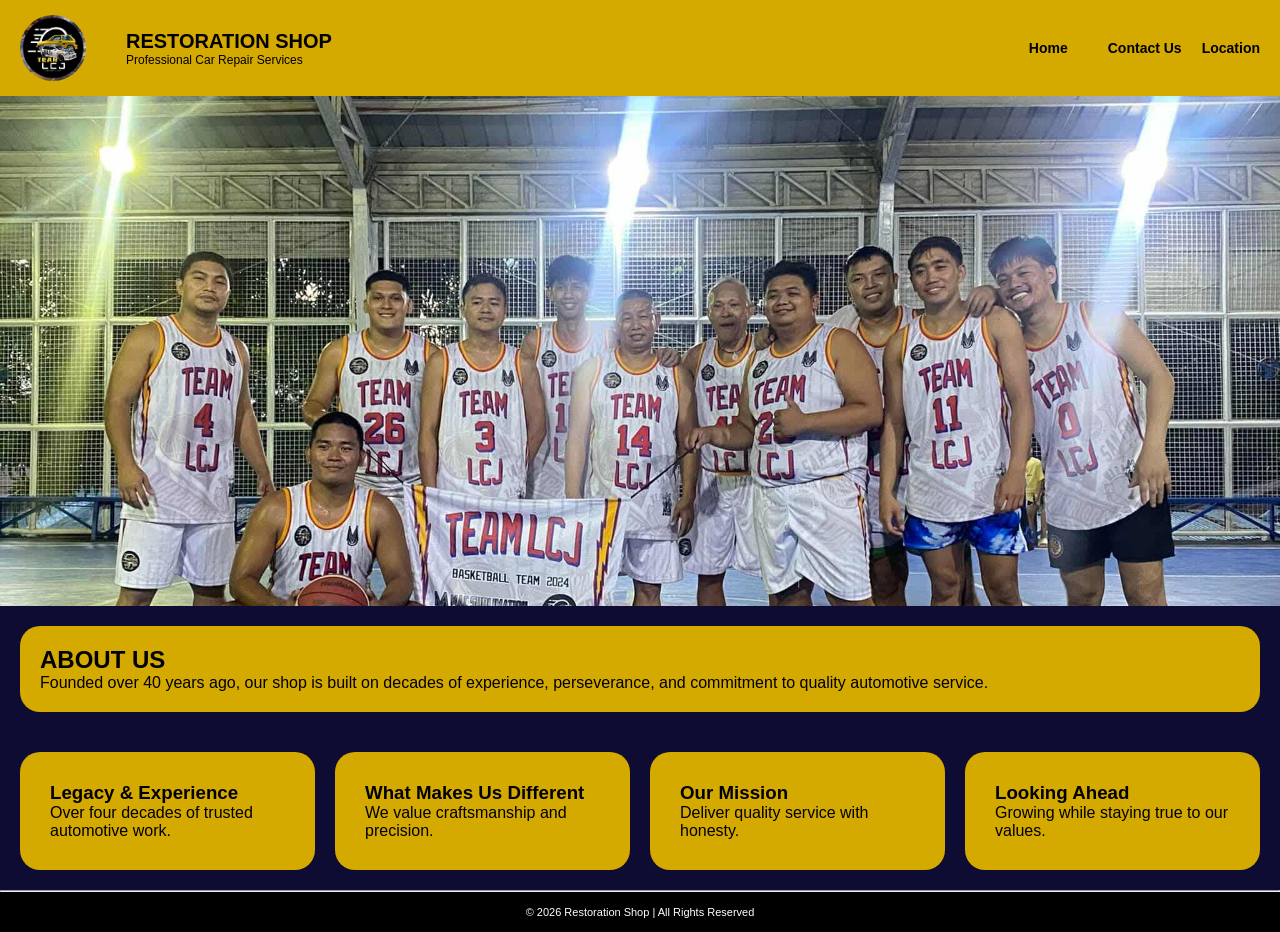
==== about.html @ 7f944c44 "Add files via upload" ====
<!DOCTYPE html>
<head>
<title>About - Restoration Shop</title>
<link rel="stylesheet" href="style.css">
<meta name="viewport" content="width=device-width, initial-scale=1.0">
</nav>
</head>

  <!-- Header (same) -->
  <div class="header">
    <div class="logo">
      <img src="images/Logo.jpg" alt="Logo">
    </div>
    <div class="title">
    </div>
    <div class="title">
      <h1>RESTORATION SHOP</h1>
      <p>Professional Car Repair Services</p>
    </div>
    <ul class="nav-links">
        <strong><li><a href="index.html">Home</strong></a></li>
        <strong><li><a href="contact.html">Contact Us</strong></a></li>
        <strong><li><a href="https://maps.app.goo.gl/h3Euf9Ttp3gidxz6A" target="_blank">Location</a></li></strong>
      </ul>
  </div>

  <div class="about-hero"></div>

  <section class="about-section">
    <h2>ABOUT US</h2>
    <p>
      Founded over 40 years ago, our shop is built on decades of experience,
      perseverance, and commitment to quality automotive service.
    </p>
  </section>

  <div class="about-grid">

    <div class="card">
      <h3>Legacy & Experience</h3>
      <p>Over four decades of trusted automotive work.</p>
    </div>

    <div class="card">
      <h3>What Makes Us Different</h3>
      <p>We value craftsmanship and precision.</p>
    </div>

    <div class="card">
      <h3>Our Mission</h3>
      <p>Deliver quality service with honesty.</p>
    </div>

    <div class="card">
      <h3>Looking Ahead</h3>
      <p>Growing while staying true to our values.</p>
    </div>

  </div>

</div>
  </section>

   <hr>


    <footer class="footer">
      <p>© 2026 Restoration Shop | All Rights Reserved</p>
    </footer>

</div>

</body>
</html>
---- style.css ----
* {
  margin: 0;
  padding: 0;
  box-sizing: border-box;
  font-family: Arial, sans-serif;
}

body {
  background: #0E0C32;
  margin: 0; 
  min-height: 100vh;
  display: flex;
  flex-direction: column;
}

.container {
  width: 100%;
  max-width: 2000px;
  margin: 0 auto;
  display: flex;
  flex-direction: column;
  flex: 1; 
}

.content {
  height: auto;
  min-height: 600px;
  padding: 20px;
}

.header {
  position: sticky;
  top: 0;
  z-index: 1000;
  display: flex;
  align-items: center;
  gap: 20px;
  padding: 15px 20px;
  background: #d4a900;
}

.nav-links {
  list-style: none;
  display: flex;
  gap: 20px;
  margin-left: auto;
}

.nav-links a {
  text-align: right;
  text-decoration: none;
  color: black;
  font-size: 14px;
  transition: 0.2s;
}

.nav-links a:hover {
  color: white;
  transform: scale(2);
}

.logo {
  width: 66px;
  height: 66px;
}

.logo img {
  width: 100%;
  height: 100%;
  object-fit: cover;
  border-radius: 50%;
}

.title h1 {
  font-size: 20px;
  font-weight: bold;
}

.title p {
  font-size: 12px;
  color: black;
}

.banner {
  width: 100%;
  height: 500px;
  background: url('images/Cars.jpg') center/cover no-repeat;
}

.buttons {
  display: flex;
  gap: 15px;
  padding: 15px 20px;
  flex-wrap: wrap;
}

.btn {
  padding: 10px 20px;
  border-radius: 20px;
  border: none;
  font-weight: bold;
  cursor: pointer;
  transition: transform 0.2s ease, box-shadow 0.2s ease;
}

.btn:hover {
  transform: scale(2);
  box-shadow: 0 5px 15px rgba(0,0,0,0.2);
}

.btn.primary {
  background: #d4a900;
  color: black;
}

.btn.primary:hover {
  background: #b89600;
}

.btn.secondary {
  background: #ddd;
  color: black;
}

.btn.secondary:hover {
  background: #c5c5c5;
}

.footer {
  background: black;
  color: white;
  text-align: center;
  padding: 14px;
  font-size: 11px;
  width: 100%;
  margin-top: auto; /* Ensures it stays at the bottom of the container */
}

/*about*/
.about-hero {
  height: 510px;
  background: url('images/about.jpg') center/cover no-repeat;
}

.about-section {
  background: #d4a900;
  padding: 20px;
  border-radius: 20px;
  margin: 20px;
}

.about-grid {
  display: grid;
  grid-template-columns: repeat(auto-fit, minmax(250px, 1fr)); 
  gap: 20px;
  padding: 20px;
}

.card {
  background: #d4a900;
  padding: 30px;
  border-radius: 20px;
}

@media (max-width: 768px) {
  body {
    padding: 10px;
  }

  .header {
    flex-direction: column;
    text-align: center;
  }

  .nav-links {
    margin-left: 0;
    justify-content: center;
    flex-wrap: wrap;
    width: 100%;
    margin-top: 10px;
  }

  .banner {
    height: 300px;
  }

  .about-hero {
    height: 200px;
  }

  .buttons {
    justify-content: center;
  }
}

@media (max-width: 480px) {
  .nav-links {
    flex-direction: column;
    gap: 15px;
  }

  .btn:hover, 
  .nav-links a:hover {
    transform: scale(1.1); 
  }
}

/* --- Contact Page --- */

.contact-hero {
  background: whitesmoke; 
  color: black;
  text-align: center;
  padding: 80px 20px 120px 20px; 
}

.contact-hero h2 {
  font-size: 36px;
  margin-bottom: 10px;
}

.contact-grid {
  display: grid;
  grid-template-columns: repeat(auto-fit, minmax(280px, 1fr));
  gap: 25px;
  max-width: 1100px;
  margin: -60px auto 60px auto; /* Negative margin creates the overlap */
  padding: 0 20px;
}

.contact-card {
  background: #d4a900;
  padding: 40px 30px;
  border-radius: 12px;
  box-shadow: 0 10px 30px rgba(0,0,0,0.2);
  display: flex;
  flex-direction: column;
  transition: transform 0.3s ease;
}

.contact-card:hover {
  transform: translateY(-5px);
}

.contact-card h3 {
  color: black;
  margin: 15px 0 10px 0;
  font-size: 22px;
}

.contact-card p {
  color: black;
  font-size: 15px;
  line-height: 1.6;
  margin: 20px;
}

.card-link {
  color: black;
  text-decoration: none;
  font-weight: bold;
  font-size: 14px;
}

.card-link:hover {
  text-decoration: underline;
}

.card-icon {
  font-size: 28px;
}
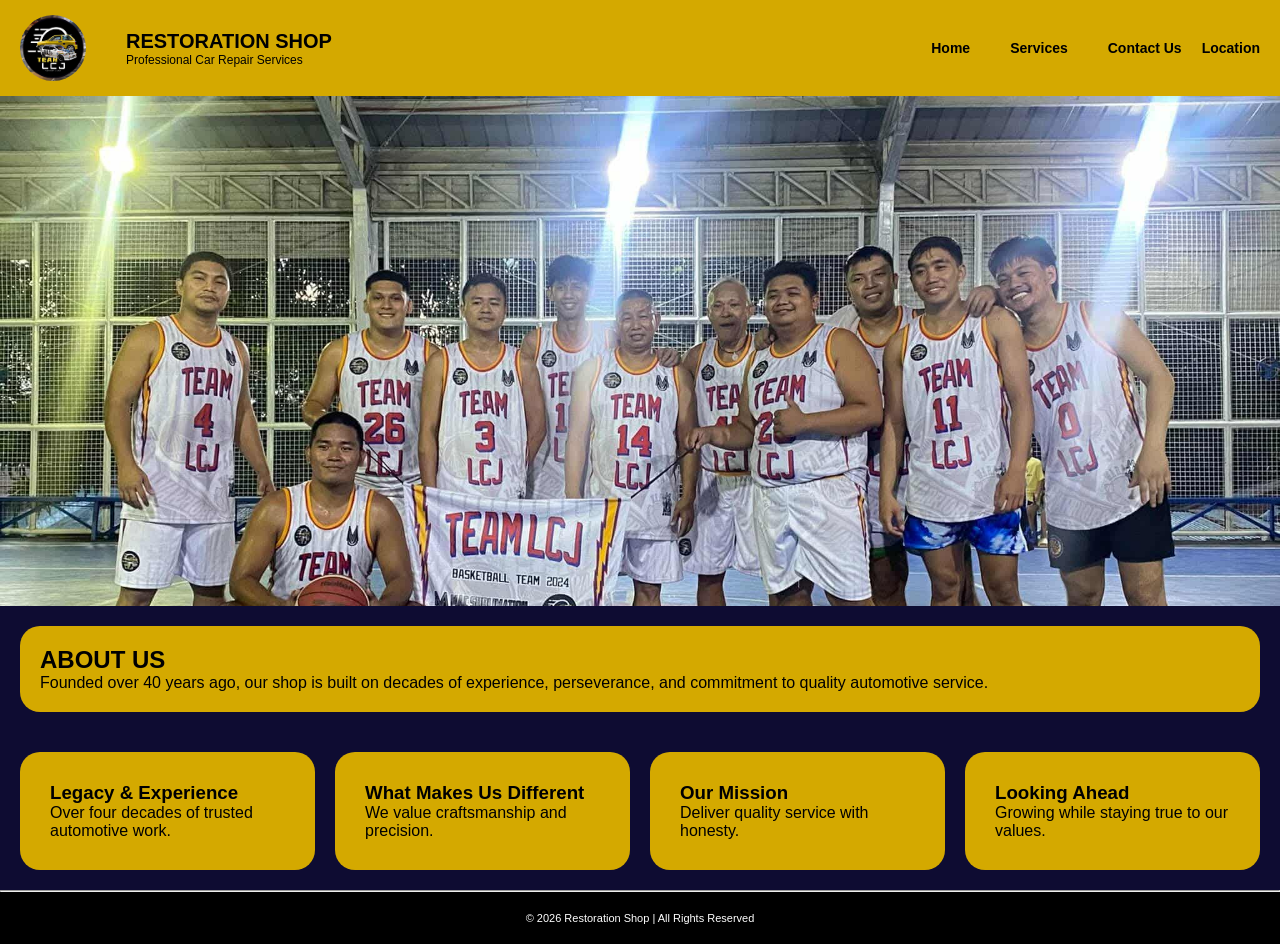
==== commit 29d31281: "Add files via upload" ====
--- a/about.html
+++ b/about.html
@@ -4,9 +4,11 @@
 <link rel="stylesheet" href="style.css">
 <meta name="viewport" content="width=device-width, initial-scale=1.0">
 </nav>
+
 </head>
+<body>
+  
 
-  <!-- Header (same) -->
   <div class="header">
     <div class="logo">
       <img src="images/Logo.jpg" alt="Logo">
@@ -19,6 +21,7 @@
     </div>
     <ul class="nav-links">
         <strong><li><a href="index.html">Home</strong></a></li>
+        <strong><li><a href="index.html">Services</strong></a></li>
         <strong><li><a href="contact.html">Contact Us</strong></a></li>
         <strong><li><a href="https://maps.app.goo.gl/h3Euf9Ttp3gidxz6A" target="_blank">Location</a></li></strong>
       </ul>
--- a/style.css
+++ b/style.css
@@ -7,19 +7,21 @@
 
 body {
   background: #0E0C32;
-  margin: 0; 
-  min-height: 100vh;
+  margin: 0;
+  padding: 0;
+  min-height: 100vh; /* This forces the body to be at least the height of the screen */
   display: flex;
   flex-direction: column;
 }
 
+/* --- MAIN LAYOUT CONTAINER AH --- */
 .container {
   width: 100%;
   max-width: 2000px;
   margin: 0 auto;
   display: flex;
   flex-direction: column;
-  flex: 1; 
+  flex: 1; /* This acts like a spring, pushing the footer to the bottom */
 }
 
 .content {
@@ -28,6 +30,7 @@
   padding: 20px;
 }
 
+/* --- HEADER AT NAVIGATION --- */
 .header {
   position: sticky;
   top: 0;
@@ -59,6 +62,7 @@
   transform: scale(2);
 }
 
+/* --- LOGO & TITLE AH --- */
 .logo {
   width: 66px;
   height: 66px;
@@ -81,12 +85,14 @@
   color: black;
 }
 
+/* --- HOME PAGE HERO AND BANNER YES --- */
 .banner {
   width: 100%;
   height: 500px;
   background: url('images/Cars.jpg') center/cover no-repeat;
 }
 
+/* --- BUTTON STYLES WOWOW --- */
 .buttons {
   display: flex;
   gap: 15px;
@@ -126,17 +132,19 @@
   background: #c5c5c5;
 }
 
+/* --- ONLY FOOTS SECTION --- */
 .footer {
   background: black;
   color: white;
   text-align: center;
-  padding: 14px;
+  padding: 20px;
   font-size: 11px;
   width: 100%;
-  margin-top: auto; /* Ensures it stays at the bottom of the container */
-}
-
-/*about*/
+  /* Removed margin-bottom or negative margins */
+  margin-top: auto; 
+}
+
+/* --- ABOUT PAGE --- */
 .about-hero {
   height: 510px;
   background: url('images/about.jpg') center/cover no-repeat;
@@ -162,51 +170,7 @@
   border-radius: 20px;
 }
 
-@media (max-width: 768px) {
-  body {
-    padding: 10px;
-  }
-
-  .header {
-    flex-direction: column;
-    text-align: center;
-  }
-
-  .nav-links {
-    margin-left: 0;
-    justify-content: center;
-    flex-wrap: wrap;
-    width: 100%;
-    margin-top: 10px;
-  }
-
-  .banner {
-    height: 300px;
-  }
-
-  .about-hero {
-    height: 200px;
-  }
-
-  .buttons {
-    justify-content: center;
-  }
-}
-
-@media (max-width: 480px) {
-  .nav-links {
-    flex-direction: column;
-    gap: 15px;
-  }
-
-  .btn:hover, 
-  .nav-links a:hover {
-    transform: scale(1.1); 
-  }
-}
-
-/* --- Contact Page --- */
-
+/* --- CONTACT PAGE --- */
 .contact-hero {
   background: whitesmoke; 
   color: black;
@@ -224,7 +188,7 @@
   grid-template-columns: repeat(auto-fit, minmax(280px, 1fr));
   gap: 25px;
   max-width: 1100px;
-  margin: -60px auto 60px auto; /* Negative margin creates the overlap */
+  margin: -60px auto 60px auto; /* Creates the overlap effect */
   padding: 0 20px;
 }
 
@@ -268,4 +232,65 @@
 
 .card-icon {
   font-size: 28px;
+}
+
+/* --- RESPONSIVESs --- */
+@media (max-width: 768px) {
+  body {
+    padding: 10px;
+  }
+
+  .header {
+    flex-direction: column; 
+    padding: 10px;
+    height: auto;
+  }
+  .contact-grid {
+    grid-template-columns: 1fr; /* Forces exactly 1 column on phones */
+    margin-top: -30px; /* Adjusts the overlap for smaller screens */
+  }
+  .contact-card {
+    padding: 20px; /* Reduces padding so the text doesn't get squeezed */
+  }
+  .nav-links {
+    margin-left: 0;
+    margin-top: 10px;
+    display: flex; 
+    flex-direction: row; /* THIS makes it horizontal */
+    justify-content: center;
+    gap: 10px; /* Reduced gap to save space */
+    width: 100%;
+  }
+  .nav-links a {
+    font-size: 12px; /* Smaller font so they stay on one line */
+    padding: 5px 8px;
+    min-width: auto; /* Allow them to shrink as much as needed */
+  }
+  .logo {
+    width: 50px; /* Smaller logo for mobile */
+    height: 50px;
+  }
+
+  .banner {
+    height: 300px;
+  }
+
+  .about-hero {
+    height: 200px;
+  }
+
+  .buttons {
+    justify-content: center;
+  }
+}
+
+/* --- MOBILE SPECIFIC (Smaller PHONES) --- */
+@media (max-width: 380px) {
+  .nav-links {
+    gap: 5px; /* Even tighter spacing for tiny screens */
+  }
+  
+  .nav-links a {
+    font-size: 11px;
+  }
 }
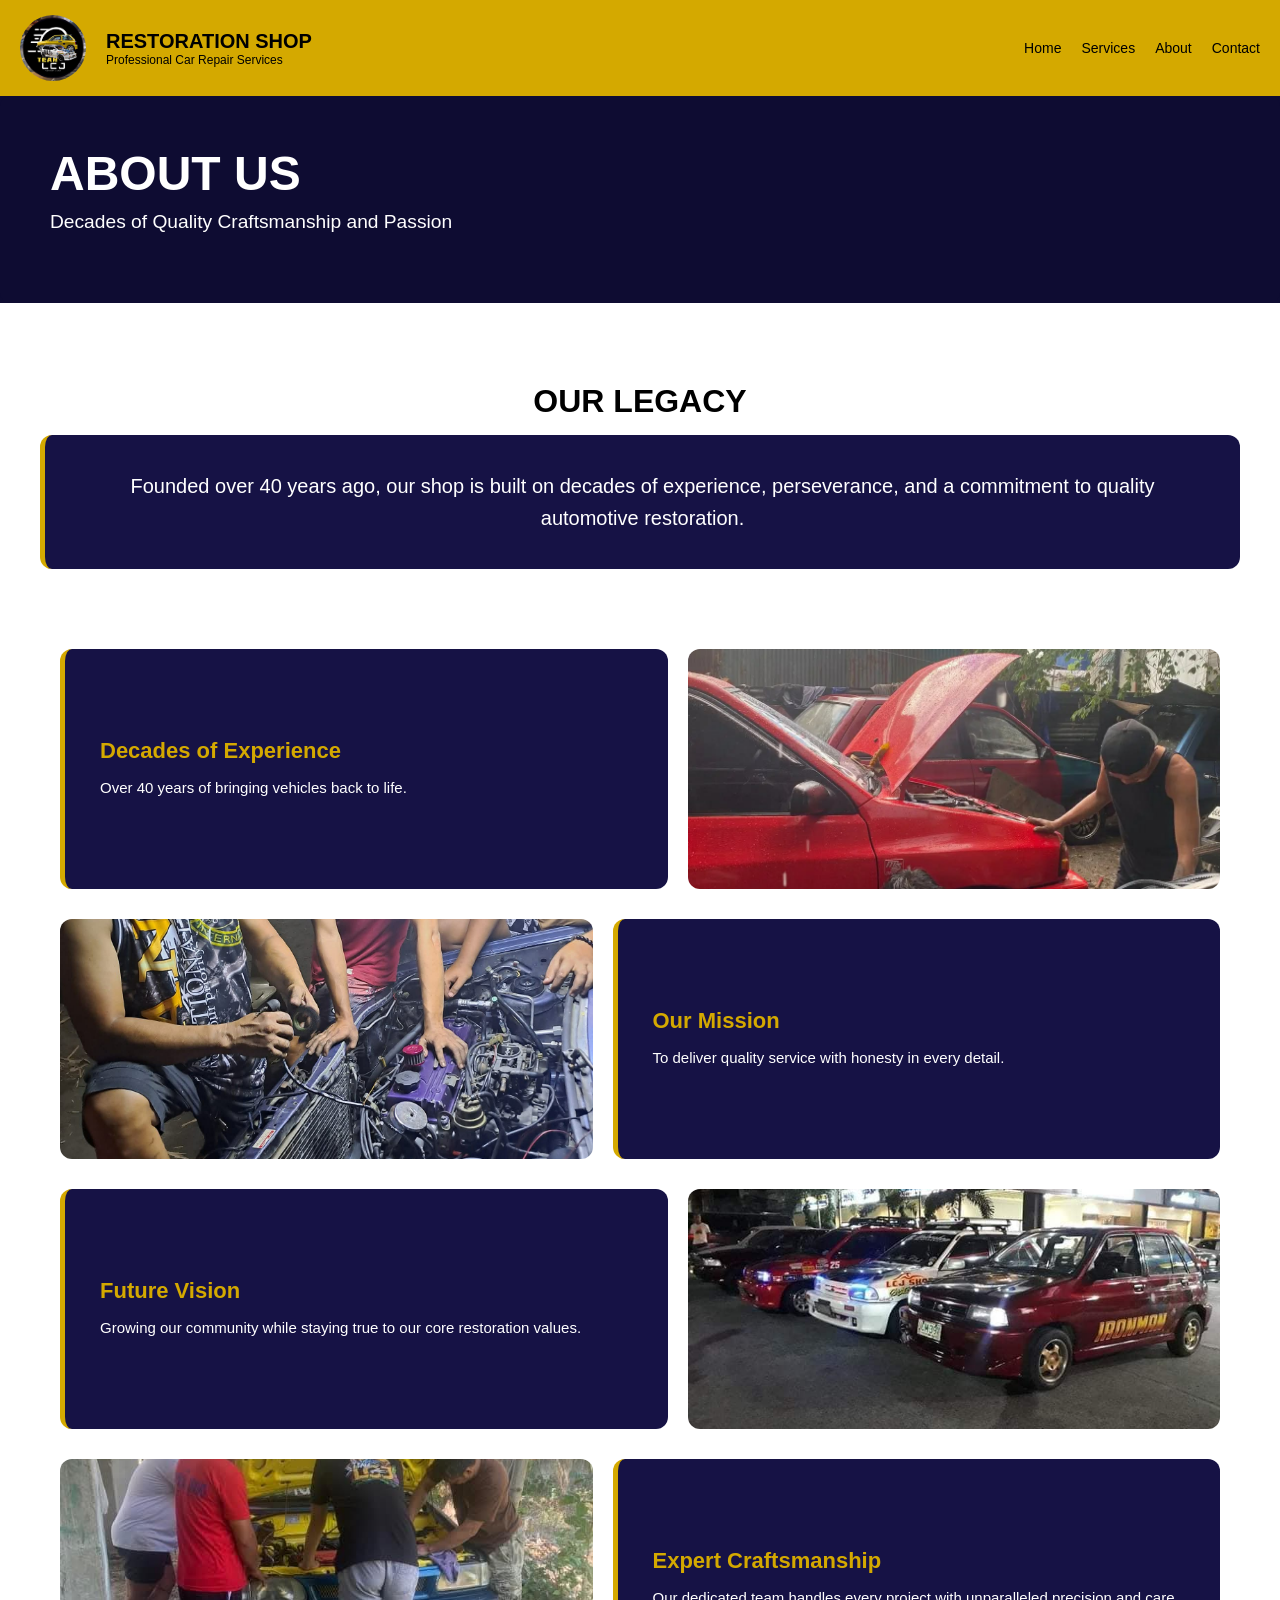
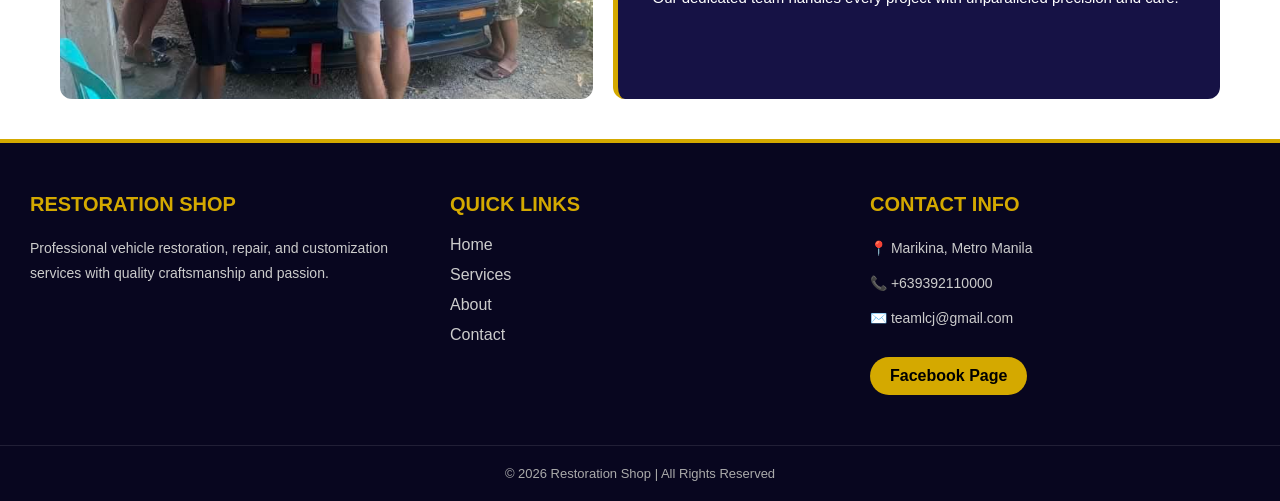
==== commit f4261a96: "Add files via upload" ====
--- a/about.html
+++ b/about.html
@@ -1,77 +1,110 @@
 <!DOCTYPE html>
+<html lang="en">
 <head>
-<title>About - Restoration Shop</title>
-<link rel="stylesheet" href="style.css">
-<meta name="viewport" content="width=device-width, initial-scale=1.0">
-</nav>
-
+  <meta charset="UTF-8">
+  <meta name="viewport" content="width=device-width, initial-scale=1.0">
+  <title>About - Restoration Shop</title>
+  <link rel="stylesheet" href="style.css">
 </head>
 <body>
-  
-
-  <div class="header">
-    <div class="logo">
-      <img src="images/Logo.jpg" alt="Logo">
-    </div>
-    <div class="title">
-    </div>
-    <div class="title">
-      <h1>RESTORATION SHOP</h1>
-      <p>Professional Car Repair Services</p>
-    </div>
-    <ul class="nav-links">
-        <strong><li><a href="index.html">Home</strong></a></li>
-        <strong><li><a href="index.html">Services</strong></a></li>
-        <strong><li><a href="contact.html">Contact Us</strong></a></li>
-        <strong><li><a href="https://maps.app.goo.gl/h3Euf9Ttp3gidxz6A" target="_blank">Location</a></li></strong>
+  <div class="container">
+    <div class="header">
+      <div class="logo">
+        <img src="images/Logo.jpg" alt="Logo">
+      </div>
+      <div class="title">
+        <h1>RESTORATION SHOP</h1>
+        <p>Professional Car Repair Services</p>
+      </div>
+      <ul class="nav-links">
+        <li><a href="index.html">Home</a></li>
+        <li><a href="index.html#services">Services</a></li>
+        <li><a href="about.html">About</a></li>
+        <li><a href="contact.html">Contact</a></li>
       </ul>
-  </div>
-
-  <div class="about-hero"></div>
-
-  <section class="about-section">
-    <h2>ABOUT US</h2>
-    <p>
-      Founded over 40 years ago, our shop is built on decades of experience,
-      perseverance, and commitment to quality automotive service.
-    </p>
-  </section>
-
-  <div class="about-grid">
-
-    <div class="card">
-      <h3>Legacy & Experience</h3>
-      <p>Over four decades of trusted automotive work.</p>
     </div>
 
-    <div class="card">
-      <h3>What Makes Us Different</h3>
-      <p>We value craftsmanship and precision.</p>
+    
+    <div class="banner-overlay">
+      <h2>ABOUT US</h2>
+      <p>Decades of Quality Craftsmanship and Passion</p>
     </div>
 
-    <div class="card">
-      <h3>Our Mission</h3>
-      <p>Deliver quality service with honesty.</p>
+    <div class="about-main-body">
+      <section class="about-section">
+        <h2>OUR LEGACY</h2>
+        <p>
+          Founded over 40 years ago, our shop is built on decades of experience,
+          perseverance, and a commitment to quality automotive restoration.
+        </p>
+      </section>
+
+      <div class="about-container-wrapper">
+        
+        <div class="about-row-item">
+          <div class="card">
+            <h3>Decades of Experience</h3>
+            <p>Over 40 years of bringing vehicles back to life.</p>
+          </div>
+          <div class="about-pic-box" style="background-image: url('images/fix2.jpg');"></div>
+        </div>
+
+        <div class="about-row-item reverse">
+          <div class="card">
+            <h3>Our Mission</h3>
+            <p>To deliver quality service with honesty in every detail.</p>
+          </div>
+          <div class="about-pic-box" style="background-image: url('images/fix4.jpg');"></div>
+        </div>
+
+        <div class="about-row-item">
+          <div class="card">
+            <h3>Future Vision</h3>
+            <p>Growing our community while staying true to our core restoration values.</p>
+          </div>
+          <div class="about-pic-box" style="background-image: url('images/crs (3).jpg');"></div>
+        </div>
+
+        <div class="about-row-item reverse">
+          <div class="card">
+            <h3>Expert Craftsmanship</h3>
+            <p>Our dedicated team handles every project with unparalleled precision and care.</p>
+          </div>
+          <div class="about-pic-box" style="background-image: url('images/fix3.jpg');"></div>
+        </div>
+
+      </div>
     </div>
 
-    <div class="card">
-      <h3>Looking Ahead</h3>
-      <p>Growing while staying true to our values.</p>
+    <footer class="footer">
+    <div class="footer-container">
+      <div class="footer-section">
+        <h3>RESTORATION SHOP</h3>
+        <p>Professional vehicle restoration, repair, and customization services with quality craftsmanship and passion.</p>
+      </div>
+
+      <div class="footer-section">
+        <h3>QUICK LINKS</h3>
+        <ul class="footer-links">
+          <li><a href="index.html">Home</a></li>
+          <li><a href="#services">Services</a></li>
+          <li><a href="about.html">About</a></li>
+          <li><a href="contact.html">Contact</a></li>
+        </ul>
+      </div>
+
+      <div class="footer-section">
+        <h3>CONTACT INFO</h3>
+        <p>📍 Marikina, Metro Manila</p>
+        <p>📞 +639392110000</p>
+        <p>✉️ teamlcj@gmail.com</p>
+        <a href="https://www.facebook.com/teamLCJ" target="_blank" class="social-btn">Facebook Page</a>
+      </div>
     </div>
 
-  </div>
-
-</div>
-  </section>
-
-   <hr>
-
-
-    <footer class="footer">
+    <div class="footer-bottom">
       <p>© 2026 Restoration Shop | All Rights Reserved</p>
-    </footer>
-
-</div>
-
+    </div>
+  </footer>
 </body>
 </html>
--- a/style.css
+++ b/style.css
@@ -1,3 +1,6 @@
+/* ==========================================================================
+   1. GLOBAL & ROOT LAYOUT STYLES
+   ========================================================================== */
 * {
   margin: 0;
   padding: 0;
@@ -9,19 +12,18 @@
   background: #0E0C32;
   margin: 0;
   padding: 0;
-  min-height: 100vh; /* This forces the body to be at least the height of the screen */
+  min-height: 100vh; /* Forces body height to match viewport */
   display: flex;
   flex-direction: column;
 }
 
-/* --- MAIN LAYOUT CONTAINER AH --- */
 .container {
   width: 100%;
   max-width: 2000px;
   margin: 0 auto;
   display: flex;
   flex-direction: column;
-  flex: 1; /* This acts like a spring, pushing the footer to the bottom */
+  flex: 1; /* Pushes footer downward */
 }
 
 .content {
@@ -30,9 +32,11 @@
   padding: 20px;
 }
 
-/* --- HEADER AT NAVIGATION --- */
+
+/* ==========================================================================
+   2. SITE HEADER & NAVIGATION BRANDING
+   ========================================================================== */
 .header {
-  position: sticky;
   top: 0;
   z-index: 1000;
   display: flex;
@@ -42,6 +46,28 @@
   background: #d4a900;
 }
 
+.logo {
+  width: 66px;
+  height: 66px;
+}
+
+.logo img {
+  width: 100%;
+  height: 100%;
+  object-fit: cover;
+  border-radius: 50%;
+}
+
+.title h1 {
+  font-size: 20px;
+  font-weight: bold;
+}
+
+.title p {
+  font-size: 12px;
+  color: black;
+}
+
 .nav-links {
   list-style: none;
   display: flex;
@@ -62,37 +88,10 @@
   transform: scale(2);
 }
 
-/* --- LOGO & TITLE AH --- */
-.logo {
-  width: 66px;
-  height: 66px;
-}
-
-.logo img {
-  width: 100%;
-  height: 100%;
-  object-fit: cover;
-  border-radius: 50%;
-}
-
-.title h1 {
-  font-size: 20px;
-  font-weight: bold;
-}
-
-.title p {
-  font-size: 12px;
-  color: black;
-}
-
-/* --- HOME PAGE HERO AND BANNER YES --- */
-.banner {
-  width: 100%;
-  height: 500px;
-  background: url('images/Cars.jpg') center/cover no-repeat;
-}
-
-/* --- BUTTON STYLES WOWOW --- */
+
+/* ==========================================================================
+   3. REUSABLE COMPONENTS (BUTTONS & UNIVERSAL CARDS)
+   ========================================================================== */
 .buttons {
   display: flex;
   gap: 15px;
@@ -110,11 +109,12 @@
 }
 
 .btn:hover {
-  transform: scale(2);
+  transform: scale(1.15);
   box-shadow: 0 5px 15px rgba(0,0,0,0.2);
 }
 
-.btn.primary {
+.btn.primary,
+.btn.INDEX {
   background: #d4a900;
   color: black;
 }
@@ -132,29 +132,362 @@
   background: #c5c5c5;
 }
 
-/* --- ONLY FOOTS SECTION --- */
-.footer {
+.card {
+  background: #d4a900;
+  padding: 30px;
+  border-radius: 20px;
+}
+
+
+/* ==========================================================================
+   4. HOME PAGE HERO, HERO SLIDER & SECTION LAYOUTS
+   ========================================================================== */
+.banner {
+  position: relative;
+  width: 100%;
+  height: 500px;
+  overflow: hidden;
+}
+
+.banner-slider {
+  width: 100%;
+  height: 100%;
+  position: relative;
+}
+
+.banner-slide {
+  position: absolute;
+  width: 100%;
+  height: 100%;
+  background-size: cover;
+  background-position: center;
+  opacity: 0;
+  animation: bannerFade 15s infinite;
+}
+
+.banner-slide:nth-child(1) { animation-delay: 0s; }
+.banner-slide:nth-child(2) { animation-delay: 5s; }
+.banner-slide:nth-child(3) { animation-delay: 10s; }
+
+@keyframes bannerFade {
+  0%   { opacity: 0; transform: scale(1); }
+  10%  { opacity: 1; }
+  30%  { opacity: 1; transform: scale(1.05); }
+  40%  { opacity: 0; }
+  100% { opacity: 0; }
+}
+
+.banner-overlay {
+  background: #0E0C32; 
+  padding: 50px; 
+  border-radius: 10px; 
+  color: white;
+}
+
+.banner-overlay h2 {
+  font-size: 3rem; 
+  margin-bottom: 10px;
+}
+
+.banner-overlay p {
+  font-size: 1.2rem; 
+  margin-bottom: 20px;
+}
+
+.section-light,
+.section-box {
+  padding: 80px 20px; 
+  background: #f4f4f4; 
+  text-align: center;
+}
+
+.section-title {
+  margin-bottom: 10px; 
+  color: #0E0C32;
+  margin-right: 50%;
+}
+
+.section-title200 {
+  margin-bottom: 20px; 
+  color: black;
+}
+
+
+/* ==========================================================================
+   5. SERVICES SECTION & BEFORE/AFTER INTERACTIVE SLIDES
+   ========================================================================== */
+.transformation-grid {
+  display: grid; 
+  grid-template-columns: repeat(auto-fit, minmax(400px, 1fr)); 
+  gap: 40px; 
+  max-width: 1200px; 
+  margin: 0 auto;
+}
+
+.service-box {
+  background: #0E0C32;
+  overflow: hidden;
+  box-shadow: 0 10px 30px rgba(0,0,0,0.1);
+  border-radius: 20px;
+}
+
+.image-container {
+  position: relative;
+  height: 350px;
   background: black;
+}
+
+.image-container img {
+  width: 100%;
+  height: 100%;
+  object-fit: fill;
+  position: absolute;
+  top: 0;
+  left: 0;
+  transition: opacity 0.4s ease;
+}
+
+.img-after { opacity: 0; }
+.img-before { opacity: 1; }
+
+.badge::after {
+  content: "BEFORE";
+  position: absolute;
+  top: 15px;
+  left: 15px;
+  background: #d4a900;
+  border-radius: 5px;
+  font-weight: bold;
+  font-size: 12px;
+  width: 10%;
+  height: 5%;
+}
+
+.toggle-input:checked ~ .image-container .img-after { opacity: 1; }
+.toggle-input:checked ~ .image-container .img-before { opacity: 0; }
+
+.toggle-input:checked ~ .image-container .badge::after {
+  content: "AFTER";
+  background: #d4a900;
+  color: black;
+}
+
+.toggle-input:checked ~ .info-content .desc-text::after {
+  content: "Completed custom restoration (CAR3).";
+}
+
+.info-content {
+  padding: 25px;
+  text-align: left;
   color: white;
+}
+
+
+/* ==========================================================================
+   6. EXTRA FEATURES SUB-SECTION
+   ========================================================================== */
+.extra-features {
+  background: #0E0C32;
+}
+
+.extra-features .section-title {
+  color: #d4a900;
+}
+
+.extra-features .card {
+  background: #1b184a;
+  color: white;
+  border: 2px solid transparent;
+  transition: 0.3s ease;
+  box-shadow: 0 10px 25px rgba(0,0,0,0.25);
+}
+
+.extra-features .card:hover {
+  transform: translateY(-10px);
+  border-color: #d4a900;
+}
+
+.extra-features .card h3 {
+  color: #d4a900;
+  margin-bottom: 15px;
+}
+
+.extra-features .card p {
+  line-height: 1.7;
+  color: #ddd;
+}
+
+
+/* ==========================================================================
+   7. BOOKING & ESTIMATE INQUIRY SECTIONS
+   ========================================================================== */
+.inquiry-page-section {
+  padding: 80px 20px;
+  background: whitesmoke;
+}
+
+.form-title {
+  color: black;
   text-align: center;
-  padding: 20px;
-  font-size: 11px;
-  width: 100%;
-  /* Removed margin-bottom or negative margins */
-  margin-top: auto; 
-}
-
-/* --- ABOUT PAGE --- */
+  font-size: 32px;
+  font-weight: bold;
+  margin-bottom: 40px;
+}
+
+.inquiry-wrapper {
+  display: flex;
+  flex-wrap: wrap;
+  gap: 30px;
+  width: 100%;
+  max-width: 1200px;
+  margin: 0 auto;
+  justify-content: center;
+  align-items: stretch;
+}
+
+.inquiry-form-container {
+  flex: 1;
+  min-width: 320px;
+  max-width: 50%;
+  background: #0E0C32;
+  padding: 40px; 
+  border-radius: 20px; 
+  box-shadow: 0 10px 30px rgba(0,0,0,0.3);
+  display: flex;
+  flex-direction: column;
+  box-sizing: border-box; 
+}
+
+.services-info-container.mini-slider-box {
+  flex: 1;
+  min-width: 320px;
+  max-width: 50%;
+  background: #0E0C32;
+  border-radius: 12px; 
+  position: relative;
+  overflow: hidden;
+  display: flex;
+  flex-direction: column;
+  min-height: 450px; 
+  height: auto; 
+}
+
+.inquiry-form input, 
+.inquiry-form select, 
+.inquiry-form textarea {
+  width: 100%;
+  padding: 18px; 
+  margin-bottom: 20px;
+  border: 3px solid #555;
+  border-radius: 10px;
+  font-size: 16px;
+  background: white;
+  display: block;
+  box-sizing: border-box;
+}
+
+.inquiry-form textarea {
+  height: 140px; 
+  resize: none;
+}
+
+.btn.INDEX {
+  width: 100%;
+  padding: 18px;
+  border-radius: 30px;
+  font-size: 18px;
+  font-weight: bold;
+  border: none;
+  cursor: pointer;
+  text-transform: uppercase;
+  margin-top: 10px;
+}
+
+/* AUTOMATIC MINI SLIDER / VIDEO BOX STYLING */
+.video-wrapper {
+  position: absolute;
+  top: 0;
+  left: 0;
+  width: 100%;
+  height: 100%;
+  background: black;
+}
+
+.mini-video {
+  display: none;
+  position: absolute;
+  top: 0;
+  left: 0;
+  width: 100%;
+  height: 100%;
+  object-fit: cover;
+  border-radius: 12px;
+  opacity: 0;
+  transition: opacity 0.5s ease-in-out;
+}
+
+.mini-video.active {
+  display: block;
+  opacity: 1;
+  z-index: 10;
+}
+
+.mini-slide:nth-child(1) { animation-delay: 0s; z-index: 3; }
+.mini-slide:nth-child(2) { animation-delay: 4s; z-index: 2; }
+.mini-slide:nth-child(3) { animation-delay: 8s; z-index: 1; }
+
+@keyframes miniFade {
+  0%   { opacity: 0; }
+  10%  { opacity: 1; }
+  33%  { opacity: 1; }
+  43%  { opacity: 0; }
+  100% { opacity: 0; }
+}
+
+
+/* ==========================================================================
+   8. ABOUT PAGE CUSTOM STYLES
+   ========================================================================== */
 .about-hero {
   height: 510px;
   background: url('images/about.jpg') center/cover no-repeat;
 }
 
+.about-main-body {
+  background-color: white;
+  padding: 40px 0;
+  width: 100%;
+}
+
 .about-section {
-  background: #d4a900;
+  background: white;
   padding: 20px;
   border-radius: 20px;
   margin: 20px;
+}
+
+.about-main-body .about-section h2 {
+  color: black;
+  font-size: 32px;
+  text-align: center;
+  margin-bottom: 15px;
+}
+
+.about-main-body .about-section p {
+  color: white;
+  text-align: center;
+  width: 100%;
+  margin: 0 auto 40px auto;
+  font-size: 20px;
+  line-height: 1.6;
+  padding: 35px;
+  flex: 1;
+  background: #161245;
+  border-radius: 12px;
+  border-left: 5px solid #d4a900;
+  display: flex;
+  flex-direction: column;
+  justify-content: center;
 }
 
 .about-grid {
@@ -164,13 +497,65 @@
   padding: 20px;
 }
 
-.card {
-  background: #d4a900;
-  padding: 30px;
-  border-radius: 20px;
-}
-
-/* --- CONTACT PAGE --- */
+/* SIDE-BY-SIDE WHITEOUT GRID CARD ROW WRAPPERS */
+.about-container-wrapper {
+  display: flex;
+  flex-direction: column;
+  gap: 30px;
+  width: 100%;
+  max-width: 1200px;
+  margin: 0 auto;
+  padding: 0 20px;
+}
+
+.about-row-item {
+  display: flex;
+  gap: 20px;
+  align-items: stretch;
+  width: 100%;
+}
+
+.about-row-item.reverse {
+  flex-direction: row-reverse;
+}
+
+.about-row-item .card {
+  flex: 1;
+  background: #161245;
+  padding: 35px;
+  border-radius: 12px;
+  border-left: 5px solid #d4a900;
+  display: flex;
+  flex-direction: column;
+  justify-content: center;
+  margin: 0;
+}
+
+.about-row-item .card h3 {
+  color: #d4a900;
+  font-size: 22px;
+  margin-bottom: 12px;
+}
+
+.about-row-item .card p {
+  color: #ffffff;
+  font-size: 15px;
+  line-height: 1.6;
+}
+
+.about-pic-box {
+  flex: 1;
+  border-radius: 12px;
+  background-size: cover;
+  background-position: center;
+  background-repeat: no-repeat;
+  min-height: 240px;
+}
+
+
+/* ==========================================================================
+   9. CONTACT PAGE CUSTOM STYLES
+   ========================================================================== */
 .contact-hero {
   background: whitesmoke; 
   color: black;
@@ -188,7 +573,7 @@
   grid-template-columns: repeat(auto-fit, minmax(280px, 1fr));
   gap: 25px;
   max-width: 1100px;
-  margin: -60px auto 60px auto; /* Creates the overlap effect */
+  margin: -60px auto 60px auto; 
   padding: 0 20px;
 }
 
@@ -234,7 +619,145 @@
   font-size: 28px;
 }
 
-/* --- RESPONSIVESs --- */
+/* CONTACT SUBMIT FEEDBACK FORM LAYOUT */
+.contact-form-section {
+  background: #f4f4f4; 
+  text-align: center;
+}
+
+.contact-form-card {
+  max-width: 600px; 
+  margin: 0 auto; 
+  background: white; 
+  padding: 30px; 
+  border-radius: 12px; 
+  box-shadow: 0 4px 15px rgba(0,0,0,0.1);
+}
+
+.contact-form-input {
+  width: 100%; 
+  padding: 10px; 
+  margin-bottom: 15px; 
+  border: 1px solid #ddd; 
+  border-radius: 5px;
+}
+
+.contact-form-textarea {
+  width: 100%; 
+  padding: 10px; 
+  margin-bottom: 15px; 
+  border: 1px solid #ddd; 
+  border-radius: 5px; 
+  height: 100px; 
+  resize: none;
+}
+
+.contact-form-submit-btn {
+  width: 100%; 
+  border: none;
+}
+
+
+/* ==========================================================================
+   10. SITE FOOTER SECTION
+   ========================================================================== */
+.footer {
+  background: #08061f;
+  color: white;
+  margin-top: auto;
+  border-top: 4px solid #d4a900;
+  position: sticky;
+}
+
+.footer-container {
+  max-width: 1300px;
+  margin: auto;
+  padding: 50px 30px;
+  display: grid;
+  grid-template-columns: repeat(auto-fit, minmax(250px, 1fr));
+  gap: 40px;
+}
+
+.footer-section h3 {
+  color: #d4a900;
+  margin-bottom: 20px;
+  font-size: 20px;
+}
+
+.footer-section p {
+  color: #ccc;
+  line-height: 1.8;
+  font-size: 14px;
+  margin-bottom: 10px;
+}
+
+.footer-links {
+  list-style: none;
+}
+
+.footer-links li {
+  margin-bottom: 12px;
+}
+
+.footer-links a {
+  text-decoration: none;
+  color: #ccc;
+  transition: 0.3s ease;
+}
+
+.footer-links a:hover {
+  color: #d4a900;
+  padding-left: 5px;
+}
+
+.social-btn {
+  display: inline-block;
+  margin-top: 15px;
+  padding: 10px 20px;
+  background: #d4a900;
+  color: black;
+  text-decoration: none;
+  font-weight: bold;
+  border-radius: 25px;
+  transition: 0.3s ease;
+}
+
+.social-btn:hover {
+  background: white;
+  transform: scale(1.05);
+}
+
+.footer-bottom {
+  text-align: center;
+  padding: 20px;
+  border-top: 1px solid rgba(255,255,255,0.1);
+  font-size: 13px;
+  color: #aaa;
+}
+
+
+/* --- TABLETS & LANDSCAPE RESPONSIVE  --- */
+@media (max-width: 850px) {
+  .inquiry-wrapper {
+    flex-direction: column; 
+    align-items: center;
+    gap: 25px;
+  }
+
+  .inquiry-form-container {
+    max-width: 100%;
+    width: 100%;
+  }
+
+  .services-info-container.mini-slider-box {
+    max-width: 100%;
+    width: 100%;
+    height: 350px;     
+    min-height: 350px; 
+  }
+}
+
+/* --- MOBILE RESPONSIVE --- */
 @media (max-width: 768px) {
   body {
     padding: 10px;
@@ -245,49 +768,73 @@
     padding: 10px;
     height: auto;
   }
-  .contact-grid {
-    grid-template-columns: 1fr; /* Forces exactly 1 column on phones */
-    margin-top: -30px; /* Adjusts the overlap for smaller screens */
-  }
-  .contact-card {
-    padding: 20px; /* Reduces padding so the text doesn't get squeezed */
-  }
+
+  .logo {
+    width: 50px; 
+    height: 50px;
+  }
+
   .nav-links {
     margin-left: 0;
     margin-top: 10px;
     display: flex; 
-    flex-direction: row; /* THIS makes it horizontal */
+    flex-direction: row; /* Horizontal conversion alignment */
     justify-content: center;
-    gap: 10px; /* Reduced gap to save space */
+    gap: 10px; 
     width: 100%;
   }
+
   .nav-links a {
-    font-size: 12px; /* Smaller font so they stay on one line */
+    font-size: 12px; 
     padding: 5px 8px;
-    min-width: auto; /* Allow them to shrink as much as needed */
-  }
-  .logo {
-    width: 50px; /* Smaller logo for mobile */
-    height: 50px;
+    min-width: auto; 
   }
 
   .banner {
     height: 300px;
   }
 
+  .buttons {
+    justify-content: center;
+  }
+
+  .footer-container {
+    text-align: center;
+  }
+
+  .footer-links {
+    padding: 0;
+  }
+
   .about-hero {
     height: 200px;
   }
 
-  .buttons {
-    justify-content: center;
-  }
-}
-
-/* --- MOBILE SPECIFIC (Smaller PHONES) --- */
+  /* About Card Layout Re-stacking */
+  .about-row-item, 
+  .about-row-item.reverse {
+    flex-direction: column;
+  }
+  
+  .about-pic-box {
+    height: 220px;
+    width: 100%;
+  }
+
+  .contact-grid {
+    grid-template-columns: 1fr; 
+    margin-top: -30px; 
+  }
+
+  .contact-card {
+    padding: 20px; 
+  }
+}
+
+/* --- SMALL PHONES MEDIA QUERY (380px) --- */
 @media (max-width: 380px) {
   .nav-links {
-    gap: 5px; /* Even tighter spacing for tiny screens */
+    gap: 5px; 
   }
   
   .nav-links a {
